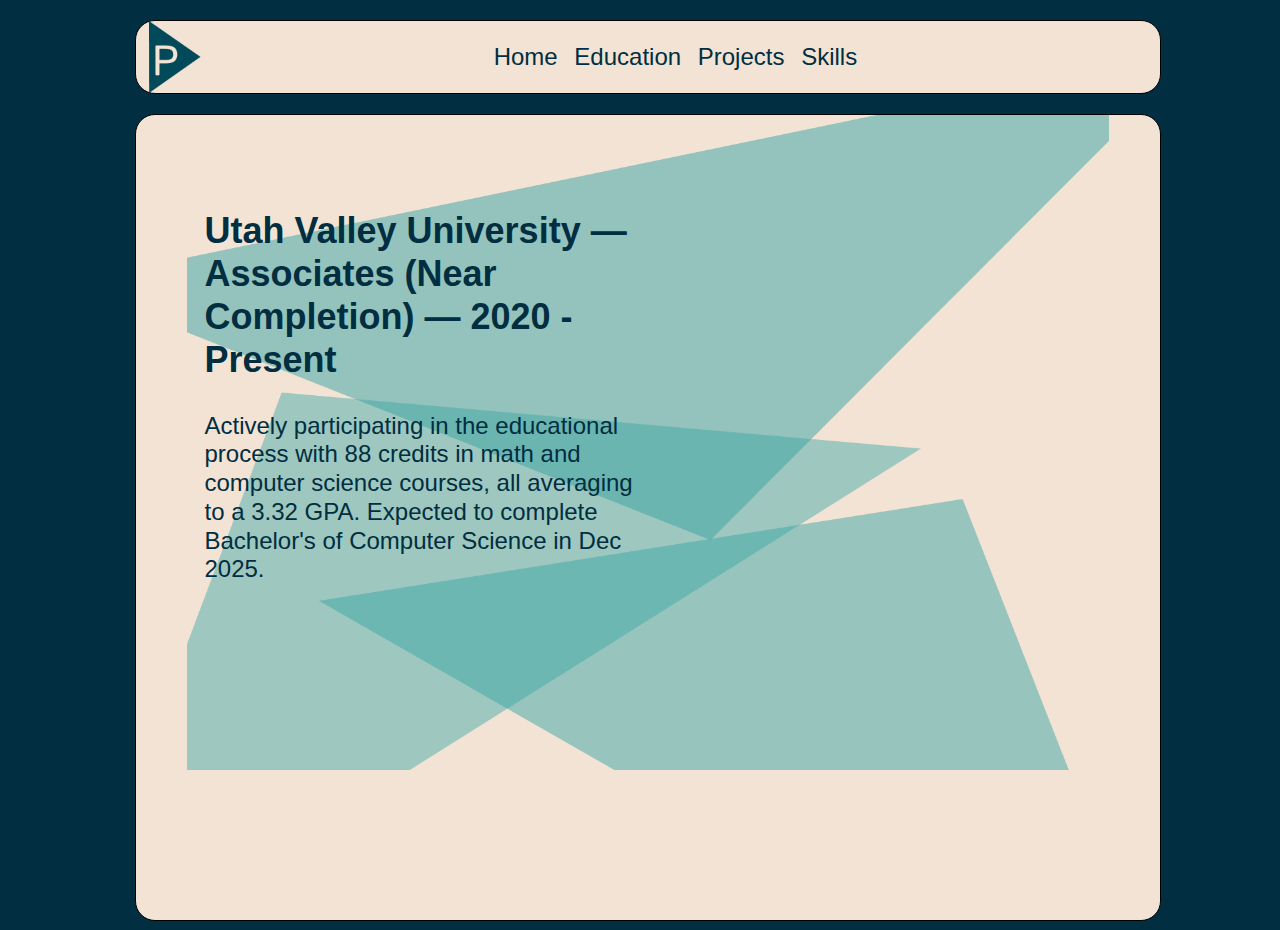
==== education.html @ 58e4c16a "Add files via upload" ====
<!DOCTYPE html>
<html lang="en">


<head>
    <meta charset="UTF-8">
    <meta name="viewport" content="width=device-width, initial-scale=1.0">
    <link rel="stylesheet" type="text/css" href="styles.css" />

    <title>Education Page</title>
</head>

<body class= "body">
<!--data-animation="default" data-collapse="medium" data-duration="400" data-easinq="ease" role="banner"-->
    <div class="navbar" >
        <div class="cream_bubble">
            <a href="index.html" class="nav-brand"><img src="Logo.png" loading="lazy" alt="" class="logo_image"></a>
            <nav role= "navigation" class="nav-menu">
                <a href="index.html" class="nav-link home_link">Home</a>
                <a href="education.html" class="nav-link">Education</a>
                <a href="projects.html" class="nav-link">Projects</a>
                <a href="skills.html" class="nav-link">Skills</a>
            </nav> 
            <div class="nav-button">
                <div class="icon-nav-menu"></div> 
            </div>
        </div> 
    </div> 

    <section class="section">
        <!-- ***FIXME*** we might want to change "div-block" class tag.-->
        <div class="div-block cream_bubble">
                <div class="hero_text">
                    <h2>
                        Utah Valley University — Associates (Near Completion) — 2020 - Present <!-- "Istok Web" <<< font! -->
                    </h2>
                    <p>
                        Actively participating in the educational process with 88 credits in math and computer science courses, all averaging to a 3.32 GPA. Expected to complete Bachelor's of Computer Science in Dec 2025.
                    </p>
                    <iframe class="videos" width="560" height="315" src="https://www.youtube.com/embed/aOyaMGzCD80?si=qN0ZLt3BSxST3uyp" title="YouTube video player" frameborder="0" allow="accelerometer; autoplay; clipboard-write; encrypted-media; gyroscope; picture-in-picture; web-share" allowfullscreen></iframe>
            </div>
            <img src="Education.png" loading="lazy" sizes="(max-width: 2000px) 72vw, 1140px" alt="" class="home_image">
        </div>
    </section>
<!--https://docs.google.com/document/d/1SNN72Kbtqjr8AZ-Fy6bvsbGl_LnUNpOulyQ4heA1_zE/edit?usp=sharing-->
</body>
</html>
---- styles.css ----
.navbar {
    min-width: 100%;
    /* FIXME research element below*/
    
    background-color: #012e40; 
    background-clip: border-box;
    justify-content: center; 
    align-items: flex-end;
    margin-top: 20px;
    margin-bottom: 20px;
    display: flex;
    position: -webkit-sticky;
    position: sticky;
    z-index: 100; /* to put in front of other content? */
}

.cream_bubble {
    max-width: 80%; 
    min-width: 80%;
    grid-column-gap: 0vw;
    grid-row-gap: 0vw; 
    aspect-ratio: auto;
    object-fit: fill;
    background-color: #f2e3d5; 
    border: 1px solid #000; 
    border-radius: 20px;
    flex-flow: row;
    flex: none;
    justify-content: space-between;
    align-items: center;
    margin-left: 0; margin-right: 0;
    font-family: Montserrat, sans-serif;
    font-size: 2rem;
    line-height: 1rem;
    display: flex;
    position: static;
}

.body {
    min-width: 100%;
    background-color: #012e40;
    overflow-x: hidden;
}

.nav-menu {
    -webkit-text-stroke-color: #012e40;
    flex: none;
    margin-right: 0; 
    font-size: 1.5rem;
}

.logo_image {
    max-width: 52px; 
    min-width: 52px; 
    margin-right: 0; 
    padding-left: 1vw;
}

.section {
    min-width: 100vw;
    justify-content: center;
    padding-top:0;
    display: flex;
}

.nav-link {
    text-decoration: none;
    text-decoration-color: #012e40;
    color: #012e40;
    margin-right: 10px;

}

.home_image {
    max-width: 90%;
    margin-bottom: 150px;
    
}

.div-block {
    justify-content: center;
    display: flex;
    align-items: flex-start;
    min-height: 100vw;
    
}

.hero_text {
    color: #012e40;
    position: absolute;
    max-width: 35%;
    font-size: 1.5rem;
    line-height: 1.2;
    font-family: Montserrat, sans-serif;
    transform: translate(-49%, -5vw);
    margin-top: 10vw;

}

.main_aside {
    position: fixed;
    color: #f2e3d5;
    text-decoration: none;
    padding: 10px 20px;
    background-color: #012e40;
    border-radius: 10px;
    text-align: center;
    font-size: 1.5rem;
    
    transform: translate(20em, -10em);
}

.resume_button {
    position: fixed;
    color: #f2e3d5;
    text-decoration: none;
    padding: 10px 20px;
    background-color: #012e40;
    border-radius: 10px;
    text-align: center;
    font-size: 1.5rem;
    
    transform: translate(23em, -10em);
}

.resume_button:hover {
    background-color: #026773;
    padding: 10px 20px;
}

@media (max-width: 1000px) {
    .hero_text {
        transform: translate(0);
        font-size: 1.2rem;
        max-width: 60%;
    }
    .resume_button {
        transform: translate(0);
    }
    .main_aside {
        transform: translate(0);
    }
    .videos {
        width: 60vw
    }
  }
 
@media (max-width: 540px) {
.home_link {
    display: none;
}
.div-block {
    min-height: 25em;
}
}
@media (min-width: 1000px) {
.div-block {
    min-height: 10em;
}
}
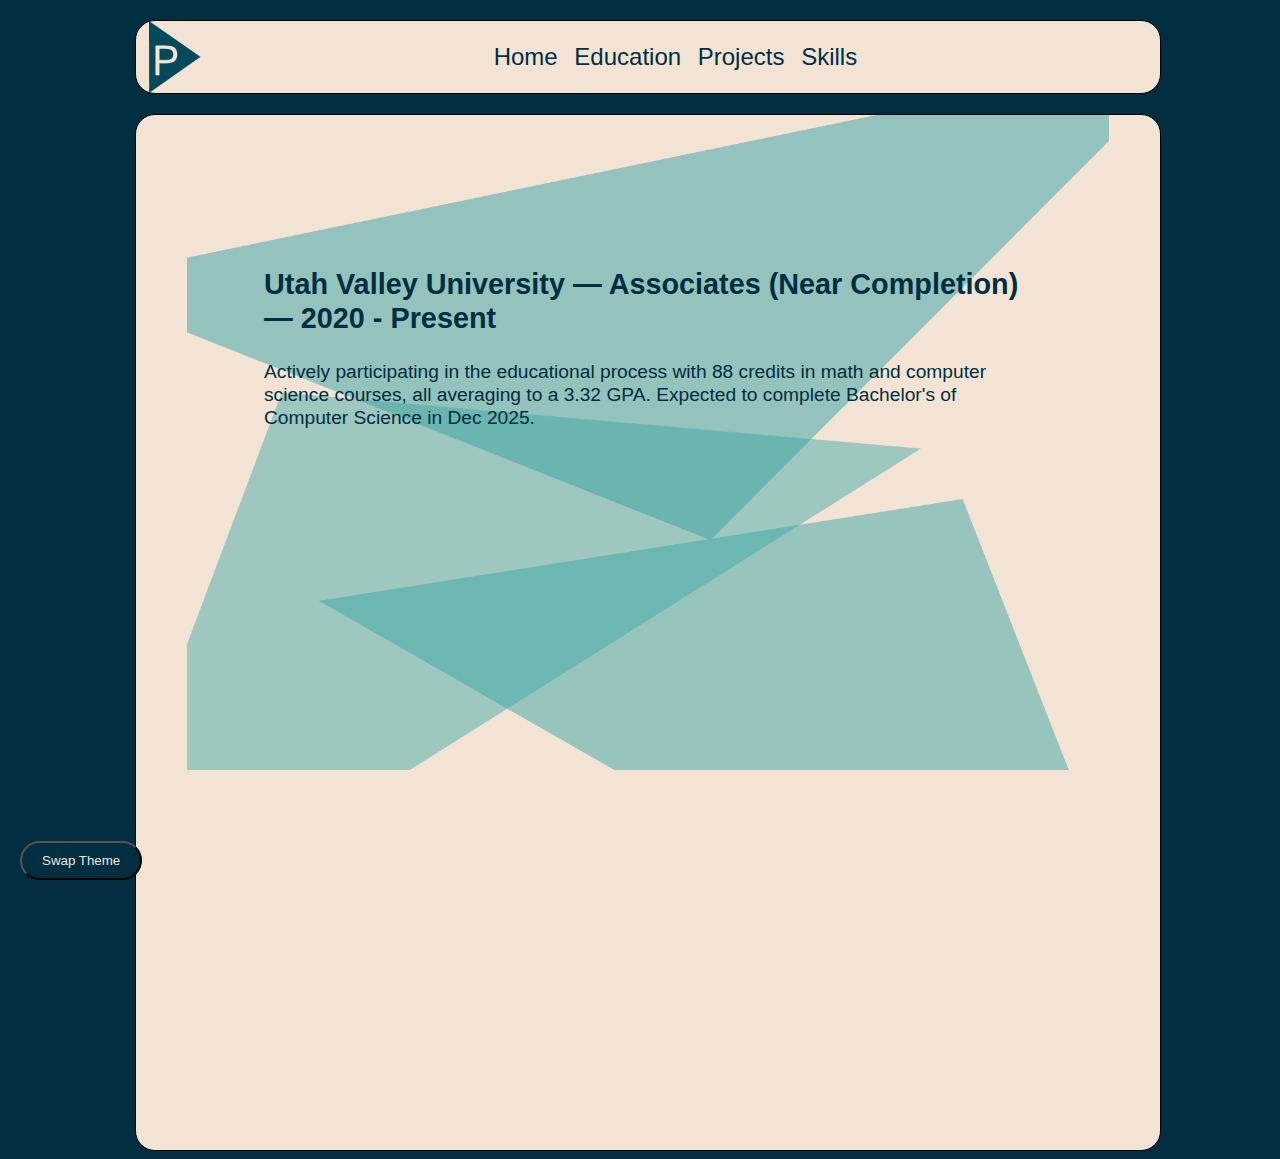
==== commit 428203fa: "Update education.html" ====
--- a/education.html
+++ b/education.html
@@ -5,13 +5,16 @@
 <head>
     <meta charset="UTF-8">
     <meta name="viewport" content="width=device-width, initial-scale=1.0">
-    <link rel="stylesheet" type="text/css" href="styles.css" />
+    <link id = "mainStylesheet" rel="stylesheet" type="text/css" href="css/styles.css" />
 
     <title>Education Page</title>
 </head>
 
 <body class= "body">
 <!--data-animation="default" data-collapse="medium" data-duration="400" data-easinq="ease" role="banner"-->
+
+    <button class="button" onclick="toggleStylesheet()" id="themeButton">Swap Theme</button>
+
     <div class="navbar" >
         <div class="cream_bubble">
             <a href="index.html" class="nav-brand"><img src="Logo.png" loading="lazy" alt="" class="logo_image"></a>
@@ -43,5 +46,6 @@
         </div>
     </section>
 <!--https://docs.google.com/document/d/1SNN72Kbtqjr8AZ-Fy6bvsbGl_LnUNpOulyQ4heA1_zE/edit?usp=sharing-->
+<script src="script.js"></script>
 </body>
-</html>+</html>
--- a/css/styles.css
+++ b/css/styles.css
@@ -0,0 +1,182 @@
+ /* implemented backup fonts */
+
+.navbar {
+    min-width: 100%;
+    background-color: #012e40; 
+    background-clip: border-box;
+    justify-content: center; 
+    align-items: flex-end;
+    margin-top: 20px;
+    margin-bottom: 20px;
+    display: flex;
+    position: -webkit-sticky;
+    position: sticky;
+    z-index: 100; /* to put in front of other content? */
+    transition: background-color 0.5s ease-in-out;
+}
+
+.cream_bubble {
+    max-width: 80%; 
+    min-width: 80%;
+    grid-column-gap: 0vw;
+    grid-row-gap: 0vw; 
+    /* aspect-ratio: auto; */
+    object-fit: fill;
+    background-color: #f2e3d5; 
+    border: 1px solid #000; 
+    border-radius: 20px;
+    flex-flow: row;
+    flex: none;
+    justify-content: space-between;
+    align-items: center;
+    margin-left: 0; margin-right: 0;
+    font-family: Montserrat, sans-serif;
+    font-size: 2rem;
+    line-height: 1rem;
+    display: flex;
+    position: static;
+    transition: background-color 0.5s ease-in-out;
+}
+
+.body {
+    min-width: 100%;
+    background-color: #012e40;
+    overflow-x: hidden;
+    transition: background-color 0.5s ease-in-out;
+}
+
+.nav-menu {
+    -webkit-text-stroke-color: #012e40;
+    flex: none;
+    margin-right: 0; 
+    font-size: 1.5rem;
+}
+
+.logo_image {
+    max-width: 52px; 
+    min-width: 52px; 
+    margin-right: 0; 
+    padding-left: 1vw;
+}
+
+.section {
+    min-width: 100vw;
+    justify-content: center;
+    padding-top:0;
+    display: flex;
+}
+
+.nav-link {
+    text-decoration: none;
+    text-decoration-color: #012e40;
+    color: #012e40;
+    margin-right: 10px;
+
+}
+
+.home_image {
+    max-width: 90%;
+    margin-bottom: 150px;
+    
+}
+
+.div-block {
+    justify-content: center;
+    display: flex;
+    align-items: flex-start;
+    min-height: 115vh;
+    
+}
+
+.hero_text {
+    color: #012e40;
+    position: absolute;
+    max-width: 35%;
+    font-size: 1.5rem;
+    line-height: 1.2;
+    font-family: Montserrat, sans-serif, Arial, sans-serif;
+    transform: translate(-49%, -5vw);
+    margin-top: 10vw;
+
+}
+
+.main_aside {
+    /* position: fixed; */
+    color: #f2e3d5;
+    text-decoration: none;
+    padding: 10px 20px;
+    background-color: #012e40;
+    border-radius: 10px;
+    text-align: center;
+    font-size: 1.5rem;
+    
+    transform: translate(23em, -10em);
+}
+
+.resume_button {
+    position: fixed;
+    color: #f2e3d5;
+    text-decoration: none;
+    padding: 10px 20px;
+    background-color: #012e40;
+    border-radius: 10px;
+    text-align: center;
+    font-size: 1.5rem;
+    
+    transform: translate(23em, -10em);
+}
+
+.resume_button:hover {
+    background-color: #026773;
+    padding: 10px 20px;
+}
+
+.button {
+
+    /* display: none; */
+    position: fixed;
+    bottom: 0;
+    left: 0;
+    margin: 20px;
+    z-index: 9999; 
+    padding: 10px 20px;
+    background-color: #012e40;
+    color: #f2e3d5;
+    text-decoration: none;
+    border-radius: 30px;
+}
+
+.button:hover {
+    background-color: #026773;
+}
+
+@media (max-width: 1400px) {
+    .hero_text {
+        transform: translate(0);
+        font-size: 1.2rem;
+        max-width: 60%;
+    }
+    .resume_button {
+        transform: translate(0);
+    }
+    .main_aside {
+        transform: translate(0);
+    }
+    .videos {
+        width: 60vw
+    }
+  }
+ 
+@media (max-width: 540px) {
+.home_link {
+    display: none;
+}
+.div-block {
+    min-height: 25em;
+}
+}
+@media (min-width: 1000px) {
+.div-block {
+    min-height: 115vh;
+}
+}
